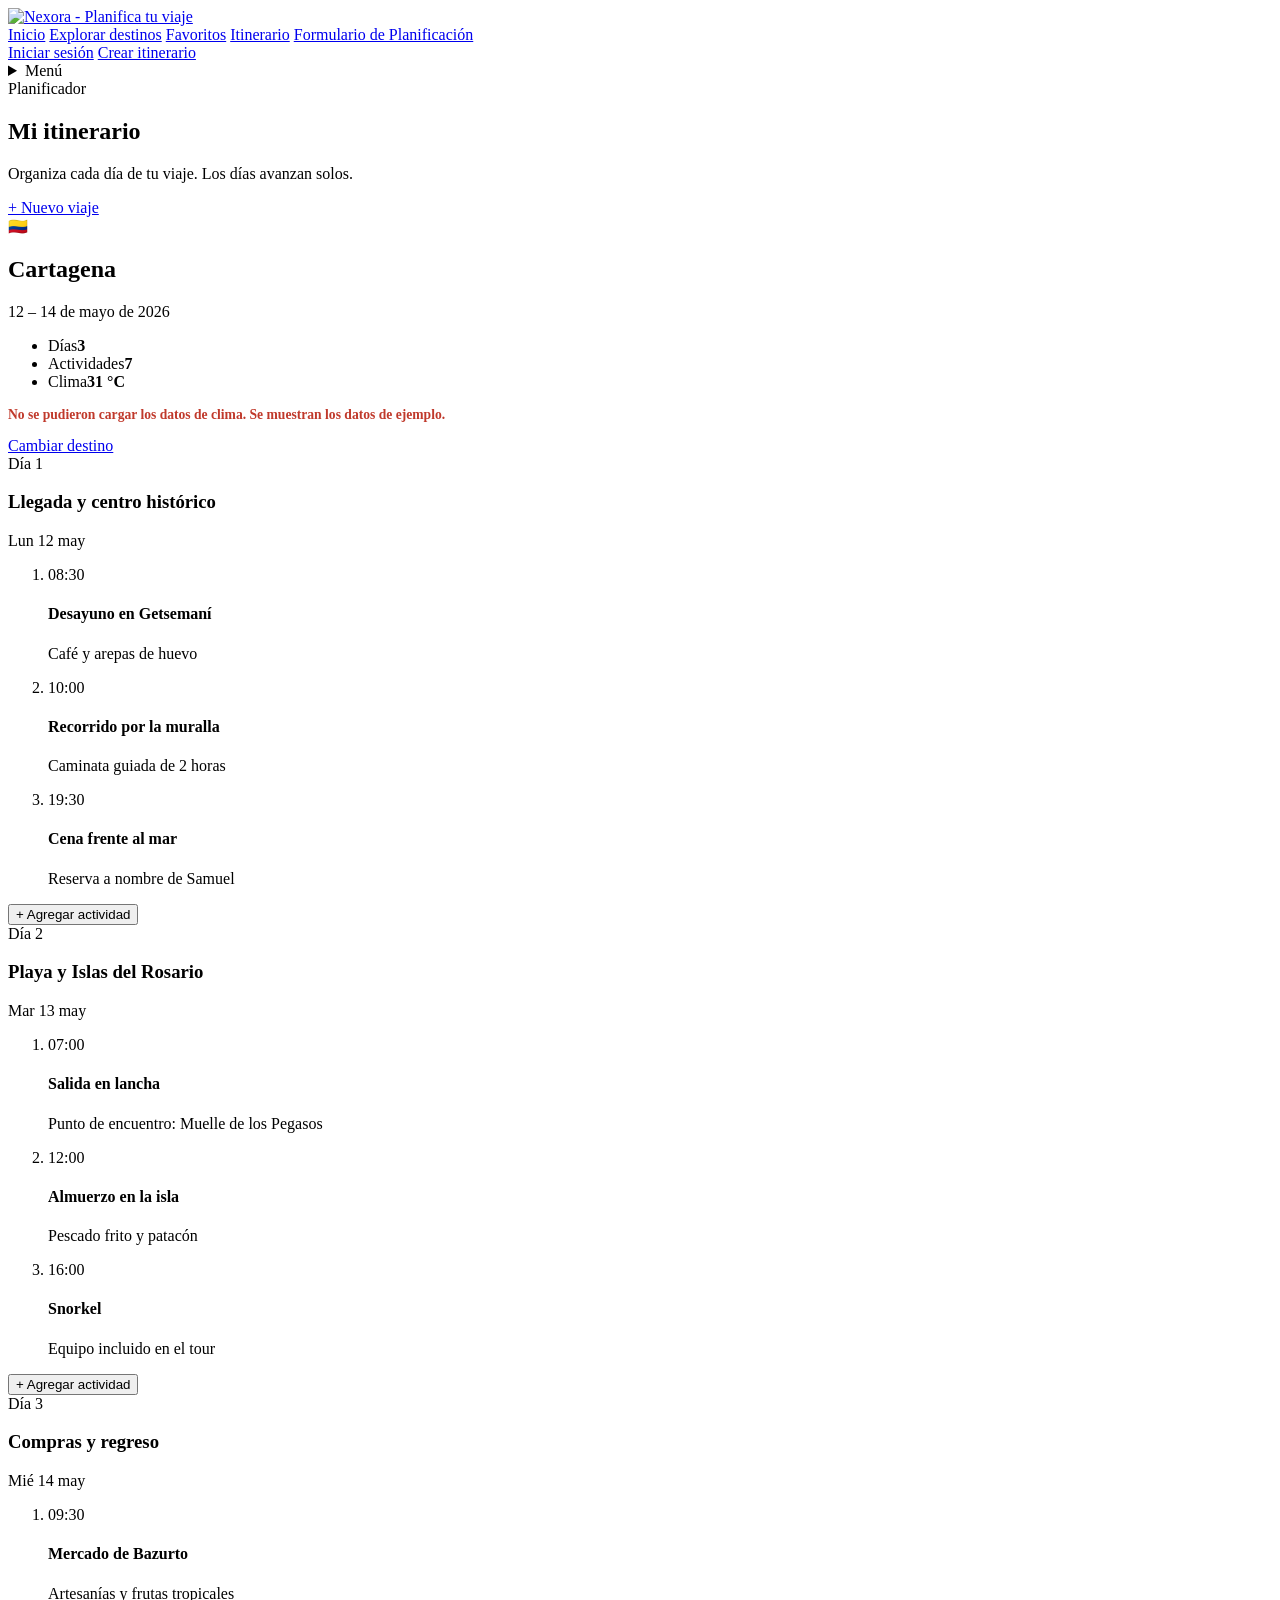
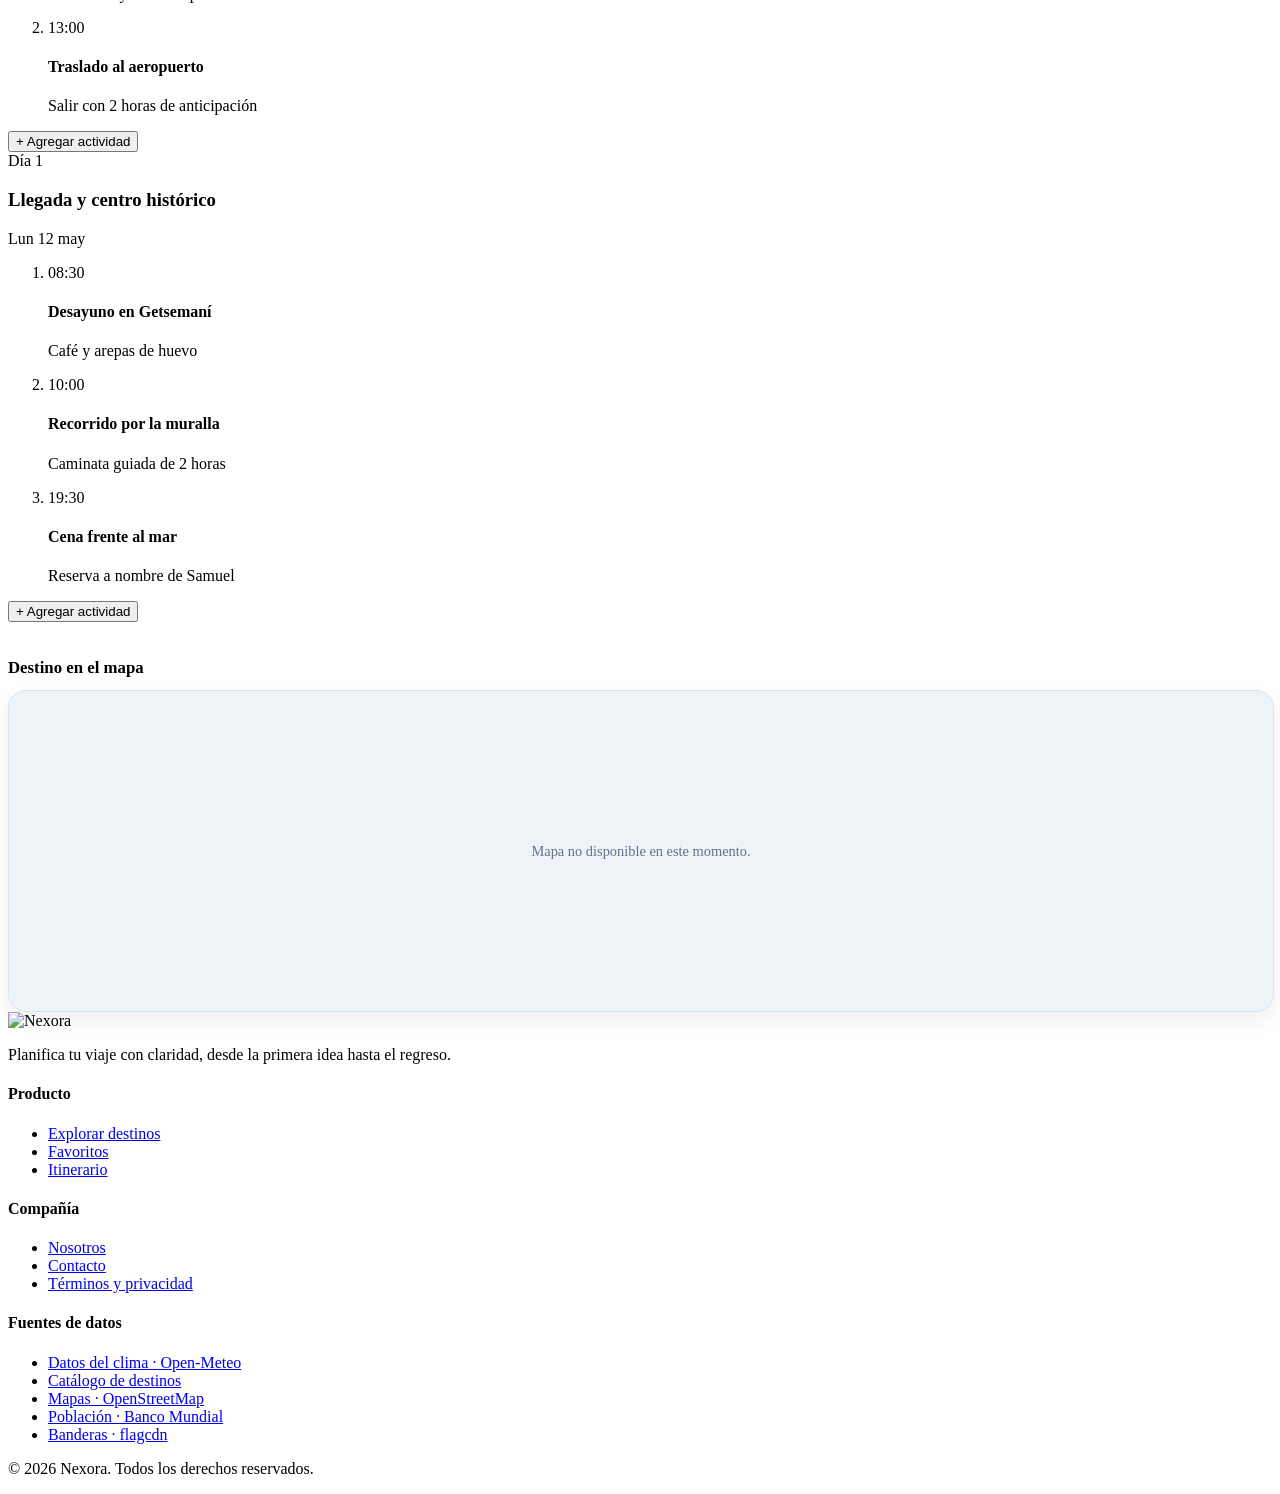
==== inicio/itinerario.html @ 38b84b27 "Integrar APIs externas (OSM, Open-Meteo, países) y rutas relativas" ====
<!DOCTYPE html>
<html lang="es">
<head>
  <meta charset="UTF-8">
  <meta name="viewport" content="width=device-width, initial-scale=1.0">
  <link rel="icon" type="image/png" href="../img/favicon.png">
  <title>Mi itinerario | Nexora</title>

  <!-- Tipografías del documento -->
  <link rel="preconnect" href="https://fonts.googleapis.com">
  <link rel="preconnect" href="https://fonts.gstatic.com" crossorigin>
  <link href="https://fonts.googleapis.com/css2?family=Bricolage+Grotesque:wght@600;700;800&family=Plus+Jakarta+Sans:wght@400;500;600;700&display=swap" rel="stylesheet">

  <link rel="stylesheet" href="itinerario.css">
  <link rel="stylesheet" href="../css/api-states.css">
  </head>
<body data-page="itinerario">

  <!-- ==================== NAVBAR ==================== -->
  <header class="navbar">
    <div class="container nav-inner">

      <a href="#" class="logo">
        <img src="../img/icon1.png" alt="Nexora - Planifica tu viaje">
      </a>

      <nav class="nav-main" aria-label="Navegación principal">
        <a href="inicio.html">Inicio</a>
        <a href="explorar.html">Explorar destinos</a>
        <a href="favoritos.html">Favoritos</a>
        <a href="itinerario.html" class="active">Itinerario</a>
        <a href="formulario.html">Formulario de Planificación</a>
      </nav>

      <div class="nav-actions">
        <a href="../login/login.html" class="btn btn-outline btn-sm">Iniciar sesión</a>
        <a href="#" class="btn btn-primary btn-sm">Crear itinerario</a>
      </div>

      <!-- Menú móvil (sin JavaScript) -->
      <details class="mobile-menu">
        <summary>Menú</summary>
        <nav aria-label="Menú móvil">
          <a href="inicio.html">Inicio</a>
          <a href="explorar.html">Explorar destinos</a>
          <a href="favoritos.html">Favoritos</a>
          <a href="itinerario.html" class="active">Itinerario</a>
          <a href="formulario.html">Formulario de Planificación</a>
          <a href="../login/login.html">Iniciar sesión</a>
        </nav>
      </details>

    </div>
  </header>

  <main>

    <!-- ==================== ENCABEZADO ==================== -->
    <section class="page-head">
      <div class="container head-grid">
        <div>
          <span class="eyebrow">Planificador</span>
          <h1>Mi itinerario</h1>
          <p class="lead">Organiza cada día de tu viaje. Los días avanzan solos.</p>
        </div>
        <a href="#" class="btn btn-primary">+ Nuevo viaje</a>
      </div>
    </section>

    <!-- ==================== PLANIFICADOR (una columna, centrada) ==================== -->
    <section class="section">
      <div class="container planner">

        <!-- Tarjeta del viaje -->
        <aside class="trip-card" aria-label="Resumen del viaje">
          <span class="trip-flag" aria-hidden="true">🇨🇴</span>
          <h2 id="trip-title">Cartagena</h2>
          <p class="trip-dates" id="trip-dates">12 – 14 de mayo de 2026</p>

          <ul class="trip-stats">
            <li><span>Días</span><strong id="trip-days">3</strong></li>
            <li><span>Actividades</span><strong>7</strong></li>
            <li><span>Clima</span><strong id="trip-weather">31 °C</strong></li>
          </ul>

          <p class="api-status" id="trip-status" aria-live="polite"></p>

          <a href="explorar.html" class="btn btn-outline">Cambiar destino</a>
        </aside>

        <!-- Carrusel automático -->
        <div class="planner-main">

          <!-- Ventana: solo se ve un día a la vez -->
          <div class="carousel" aria-label="Itinerario por días">

            <!-- Pista: los días en fila; se desliza sola con CSS -->
            <div class="carousel-track">

              <article class="day-slide">
                <header class="day-head">
                  <div>
                    <span class="day-label">Día 1</span>
                    <h3>Llegada y centro histórico</h3>
                  </div>
                  <span class="day-date">Lun 12 may</span>
                </header>

                <ol class="timeline">
                  <li class="act act-coral">
                    <time>08:30</time>
                    <div>
                      <h4>Desayuno en Getsemaní</h4>
                      <p>Café y arepas de huevo</p>
                    </div>
                  </li>
                  <li class="act act-teal">
                    <time>10:00</time>
                    <div>
                      <h4>Recorrido por la muralla</h4>
                      <p>Caminata guiada de 2 horas</p>
                    </div>
                  </li>
                  <li class="act act-dorado">
                    <time>19:30</time>
                    <div>
                      <h4>Cena frente al mar</h4>
                      <p>Reserva a nombre de Samuel</p>
                    </div>
                  </li>
                </ol>

                <button class="add-act" type="button">+ Agregar actividad</button>
              </article>

              <article class="day-slide">
                <header class="day-head">
                  <div>
                    <span class="day-label">Día 2</span>
                    <h3>Playa y Islas del Rosario</h3>
                  </div>
                  <span class="day-date">Mar 13 may</span>
                </header>

                <ol class="timeline">
                  <li class="act act-teal">
                    <time>07:00</time>
                    <div>
                      <h4>Salida en lancha</h4>
                      <p>Punto de encuentro: Muelle de los Pegasos</p>
                    </div>
                  </li>
                  <li class="act act-coral">
                    <time>12:00</time>
                    <div>
                      <h4>Almuerzo en la isla</h4>
                      <p>Pescado frito y patacón</p>
                    </div>
                  </li>
                  <li class="act act-navy">
                    <time>16:00</time>
                    <div>
                      <h4>Snorkel</h4>
                      <p>Equipo incluido en el tour</p>
                    </div>
                  </li>
                </ol>

                <button class="add-act" type="button">+ Agregar actividad</button>
              </article>

              <article class="day-slide">
                <header class="day-head">
                  <div>
                    <span class="day-label">Día 3</span>
                    <h3>Compras y regreso</h3>
                  </div>
                  <span class="day-date">Mié 14 may</span>
                </header>

                <ol class="timeline">
                  <li class="act act-dorado">
                    <time>09:30</time>
                    <div>
                      <h4>Mercado de Bazurto</h4>
                      <p>Artesanías y frutas tropicales</p>
                    </div>
                  </li>
                  <li class="act act-navy">
                    <time>13:00</time>
                    <div>
                      <h4>Traslado al aeropuerto</h4>
                      <p>Salir con 2 horas de anticipación</p>
                    </div>
                  </li>
                </ol>

                <button class="add-act" type="button">+ Agregar actividad</button>
              </article>

              <!-- Copia del Día 1: permite volver al inicio sin saltos -->
              <article class="day-slide" aria-hidden="true">
                <header class="day-head">
                  <div>
                    <span class="day-label">Día 1</span>
                    <h3>Llegada y centro histórico</h3>
                  </div>
                  <span class="day-date">Lun 12 may</span>
                </header>

                <ol class="timeline">
                  <li class="act act-coral">
                    <time>08:30</time>
                    <div>
                      <h4>Desayuno en Getsemaní</h4>
                      <p>Café y arepas de huevo</p>
                    </div>
                  </li>
                  <li class="act act-teal">
                    <time>10:00</time>
                    <div>
                      <h4>Recorrido por la muralla</h4>
                      <p>Caminata guiada de 2 horas</p>
                    </div>
                  </li>
                  <li class="act act-dorado">
                    <time>19:30</time>
                    <div>
                      <h4>Cena frente al mar</h4>
                      <p>Reserva a nombre de Samuel</p>
                    </div>
                  </li>
                </ol>

                <button class="add-act" type="button">+ Agregar actividad</button>
              </article>

            </div>
          </div>

          <!-- Indicadores de progreso (se iluminan con el carrusel) -->
          <div class="carousel-dots" aria-hidden="true">
            <span class="dot dot-1"></span>
            <span class="dot dot-2"></span>
            <span class="dot dot-3"></span>
          </div>

        </div>
      </div>
    </section>

  <section class="section api-map-wrap">
    <div class="container">
      <h3 class="api-subtitle">Destino en el mapa</h3>
      <div id="trip-map" class="api-map" data-map></div>
    </div>
  </section>

  </main>

  <!-- ==================== FOOTER ==================== -->
  <footer class="footer">
    <div class="container">

      <div class="footer-grid">
        <div class="footer-brand">
          <img src="../img/icon1.png" alt="Nexora" class="footer-logo">
          <p>Planifica tu viaje con claridad, desde la primera idea hasta el regreso.</p>
        </div>

        <div>
          <h4>Producto</h4>
          <ul>
            <li><a href="explorar.html">Explorar destinos</a></li>
            <li><a href="favoritos.html">Favoritos</a></li>
            <li><a href="itinerario.html">Itinerario</a></li>
          </ul>
        </div>

        <div>
          <h4>Compañía</h4>
          <ul>
            <li><a href="../login/nosotros.html">Nosotros</a></li>
            <li><a href="#">Contacto</a></li>
            <li><a href="#">Términos y privacidad</a></li>
          </ul>
        </div>

        <div>
          <h4>Fuentes de datos</h4>
          <ul>
            <li><a href="https://open-meteo.com/en/docs" target="_blank" rel="noopener">Datos del clima · Open-Meteo</a></li>
            <li><a href="https://github.com/mledoze/countries" target="_blank" rel="noopener">Catálogo de destinos</a></li>
            <li><a href="https://www.openstreetmap.org/copyright" target="_blank" rel="noopener">Mapas · OpenStreetMap</a></li>
            <li><a href="https://data.worldbank.org/indicator/SP.POP.TOTL" target="_blank" rel="noopener">Población · Banco Mundial</a></li>
            <li><a href="https://flagcdn.com" target="_blank" rel="noopener">Banderas · flagcdn</a></li>
          </ul>
        </div>
      </div>

      <div class="footer-bottom">
        <p>&copy; 2026 Nexora. Todos los derechos reservados.</p>
        
      </div>

    </div>
  </footer>

  <script type="module" src="../js/nexora-bootstrap.js"></script>
  </body>
</html>
---- css/api-states.css ----
/* Estados y componentes compartidos por las integraciones de APIs.
   Se carga después del CSS de cada página para adaptarse a su paleta. */

:root {
  --api-line: var(--linea, #dbe5ef);
  --api-muted: var(--muted, #64718a);
  --api-teal: var(--teal, #0F8B8D);
  --api-radius: var(--radius-card, 18px);
}

/* Mapa Leaflet ---------------------------------------------------------- */
.api-map-wrap {
  margin-top: 2.25rem;
}

.api-subtitle {
  margin-bottom: 0.75rem;
  font-size: 1.05rem;
}

.api-map {
  width: 100%;
  height: 320px;
  border-radius: var(--api-radius);
  border: 1px solid var(--api-line);
  background: #eef3f7;
  box-shadow: var(--shadow-soft, 0 8px 24px rgba(27, 35, 64, 0.07));
  overflow: hidden;
}

.api-map.api-error {
  display: grid;
  place-items: center;
  color: var(--api-muted);
  font-size: 0.9rem;
}

.leaflet-container {
  font-family: inherit;
  z-index: 1;
}

/* Banderas y datos en vivo ---------------------------------------------- */
.flag-img {
  width: 42px;
  height: 28px;
  object-fit: cover;
  border-radius: 4px;
  box-shadow: 0 2px 8px rgba(27, 35, 64, 0.18);
}

.fav-top .flag-img {
  width: 46px;
  height: 30px;
}

.dest-live,
.fav-live {
  margin-top: 0.6rem;
  font-size: 0.82rem;
  font-weight: 600;
  color: var(--api-teal);
}

.fav-btn.is-fav,
.heart.is-fav {
  color: var(--coral, #ef4a3c);
}

/* Estados de carga / error ---------------------------------------------- */
.api-status,
.api-preview {
  min-height: 1.2em;
  margin-top: 0.6rem;
  font-size: 0.85rem;
  color: var(--api-muted);
}

.api-status[data-kind="ok"],
.api-preview[data-kind="ok"] {
  color: var(--api-teal);
  font-weight: 600;
}

.api-status[data-kind="error"],
.api-preview[data-kind="error"] {
  color: #c0392b;
  font-weight: 600;
}

.api-empty {
  padding: 1.25rem;
  border: 1px dashed var(--api-line);
  border-radius: var(--api-radius);
  color: var(--api-muted);
  text-align: center;
}

.api-badge {
  display: inline-block;
  padding: 0.25rem 0.7rem;
  border-radius: 999px;
  background: rgba(15, 139, 141, 0.12);
  color: var(--api-teal);
  font-size: 0.72rem;
  font-weight: 700;
  letter-spacing: 0.04em;
  text-transform: uppercase;
}

/* Paneles de login y nosotros ------------------------------------------- */
.api-panel,
.api-preview {
  padding: 1rem 1.1rem;
  border: 1px solid var(--api-line);
  border-radius: var(--api-radius);
  background: rgba(255, 255, 255, 0.7);
}

.api-panel-head {
  display: flex;
  flex-wrap: wrap;
  align-items: center;
  gap: 0.6rem;
  margin-bottom: 0.75rem;
}

.api-panel-head label {
  font-size: 0.85rem;
  font-weight: 700;
}

.api-select {
  flex: 1 1 140px;
  padding: 0.55rem 0.75rem;
  font: inherit;
  font-size: 0.9rem;
  color: var(--navy, #1b2340);
  background: #fff;
  border: 1px solid var(--api-line);
  border-radius: 10px;
}

.api-big {
  font-size: 1rem;
  font-weight: 700;
  color: var(--api-teal);
}

#login-api {
  margin-top: 1.5rem;
  padding-top: 1.25rem;
  border-top: 1px solid var(--api-line);
}

#login-map {
  height: 220px;
  margin-top: 1rem;
}

.api-stats {
  display: flex;
  flex-wrap: wrap;
  gap: 1rem;
}

.api-stats > div {
  flex: 1 1 180px;
  padding: 1.25rem;
  border: 1px solid var(--api-line);
  border-radius: 18px;
  background: #fff;
  text-align: center;
}

.api-stats strong {
  display: block;
  font-size: 1.8rem;
  color: var(--api-teal);
}

.api-stats span {
  font-size: 0.85rem;
  color: var(--api-muted);
}

.api-note {
  margin-top: 1rem;
  font-size: 0.8rem;
  color: var(--api-muted);
}

/* Paleta alternativa de login/nosotros ---------------------------------- */
body[data-page="login"] .api-panel,
body[data-page="nosotros"] .api-panel,
body[data-page="login"] #login-map,
body[data-page="nosotros"] #nosotros-map {
  border-color: var(--border, #dbe5ef);
}
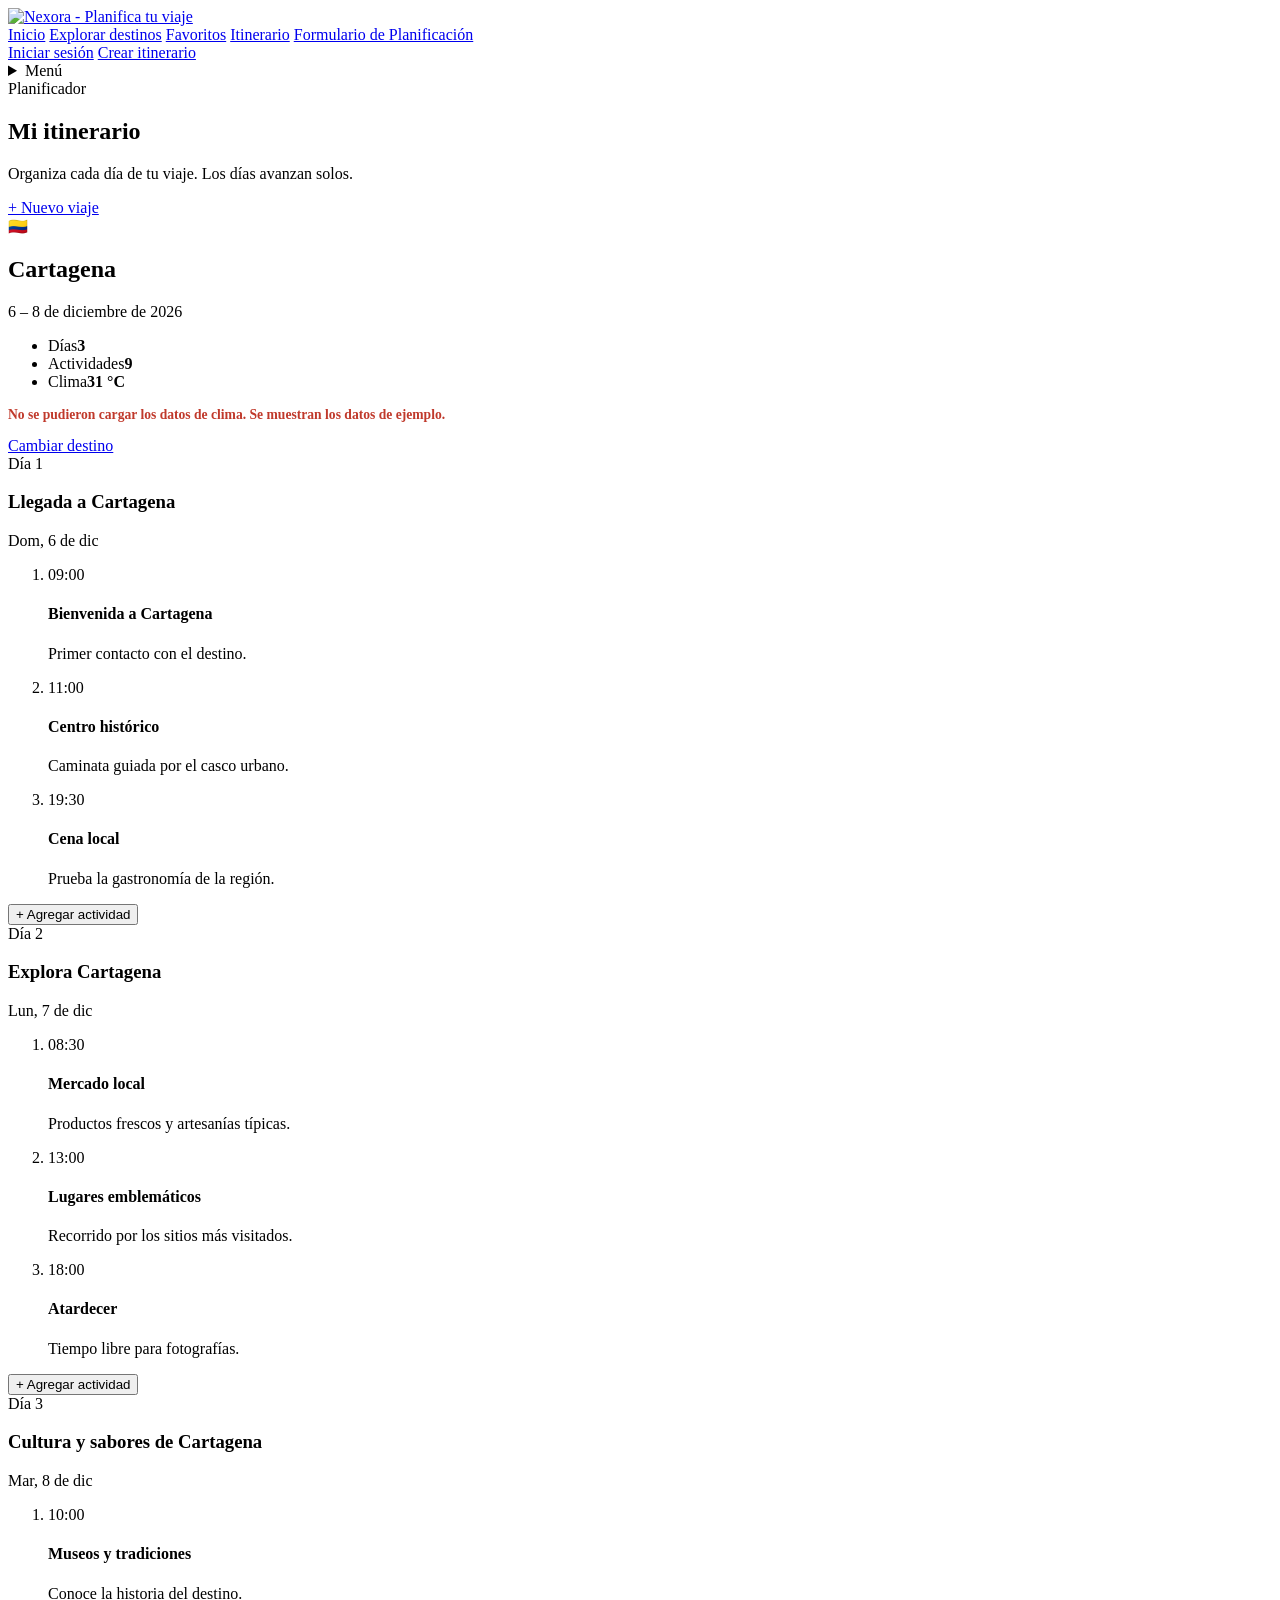
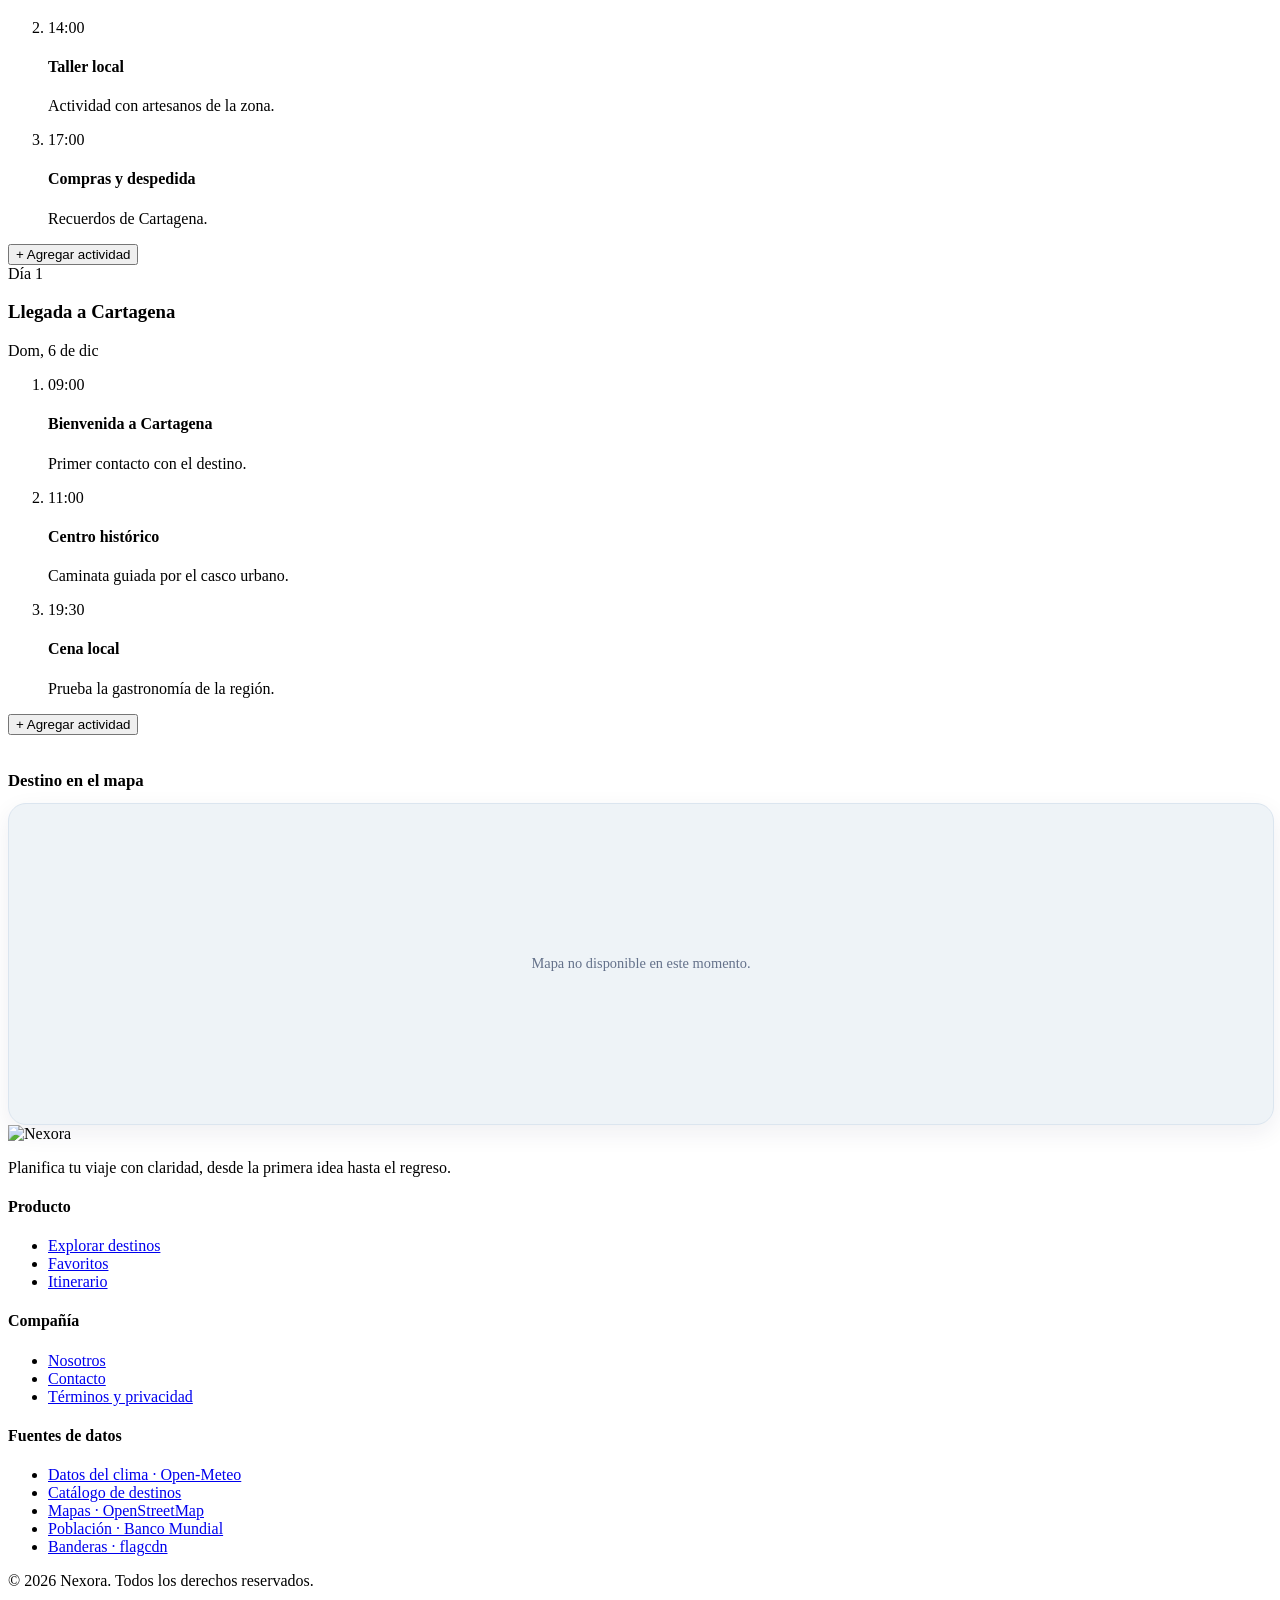
==== commit 3b1d7d9f: "Corregir itinerario dinamico y buscador del inicio" ====
--- a/inicio/itinerario.html
+++ b/inicio/itinerario.html
@@ -79,7 +79,7 @@
 
           <ul class="trip-stats">
             <li><span>Días</span><strong id="trip-days">3</strong></li>
-            <li><span>Actividades</span><strong>7</strong></li>
+            <li><span>Actividades</span><strong id="trip-activities">7</strong></li>
             <li><span>Clima</span><strong id="trip-weather">31 °C</strong></li>
           </ul>
 
